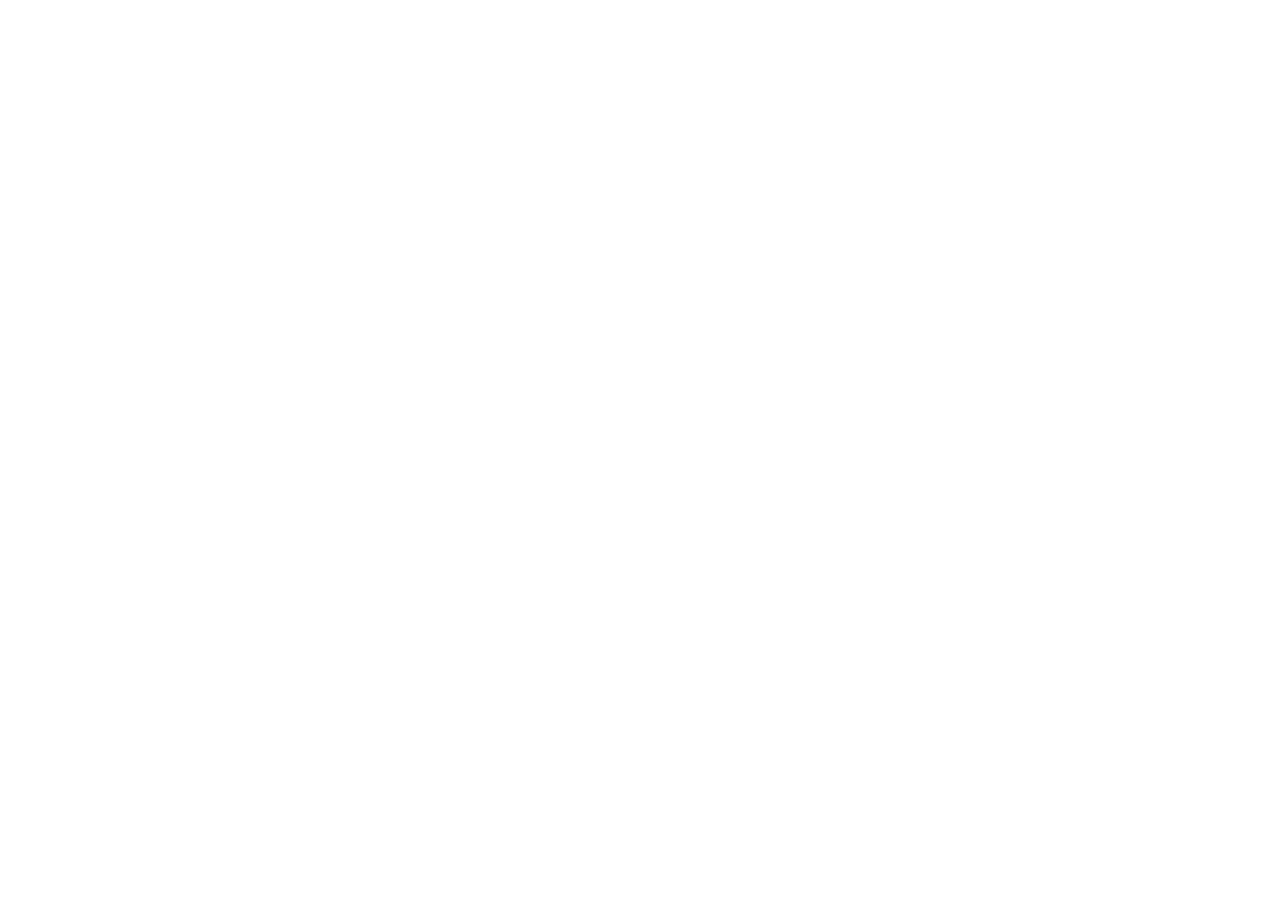
==== WebContent/index.html @ ae43e6e2 "ecran bebel" ====
<html>
	<head>
		<title>Les jeux de bebel</title>
		<meta http-equiv="Content-Type" content="text/html;charset=UTF-8">
		<meta http-equiv="Cache-Control" content="no-cache" />
		<meta http-equiv="X-UA-Compatible" content="IE=Edge" />
		
		<link rel="shortcut icon" href="app/img/favicon.png" type="image/png">
		
		<script src="lib/require.min.js"></script>
		
		<link rel="stylesheet" href="app/css/bootstrap.min.css">
		<link rel="stylesheet" href="app/css/style.css">
	</head>
	<body>
		<div>
			<div id="app"></div>
			<script>
				require(['app/config/config.js'], function () {
					require(['app/view/mainView'], function (main) {
						new main();
					});
				});
			</script>
		</div>
	</body>
</html>
---- WebContent/app/css/style.css ----
html, body {
	margin: 0;
	padding: 0;
	width: 100vw;
	height: 100vh;
	overflow: hidden;
}
.page {
	position: absolute;
	width: 100vw;
	height: 100vh;
}
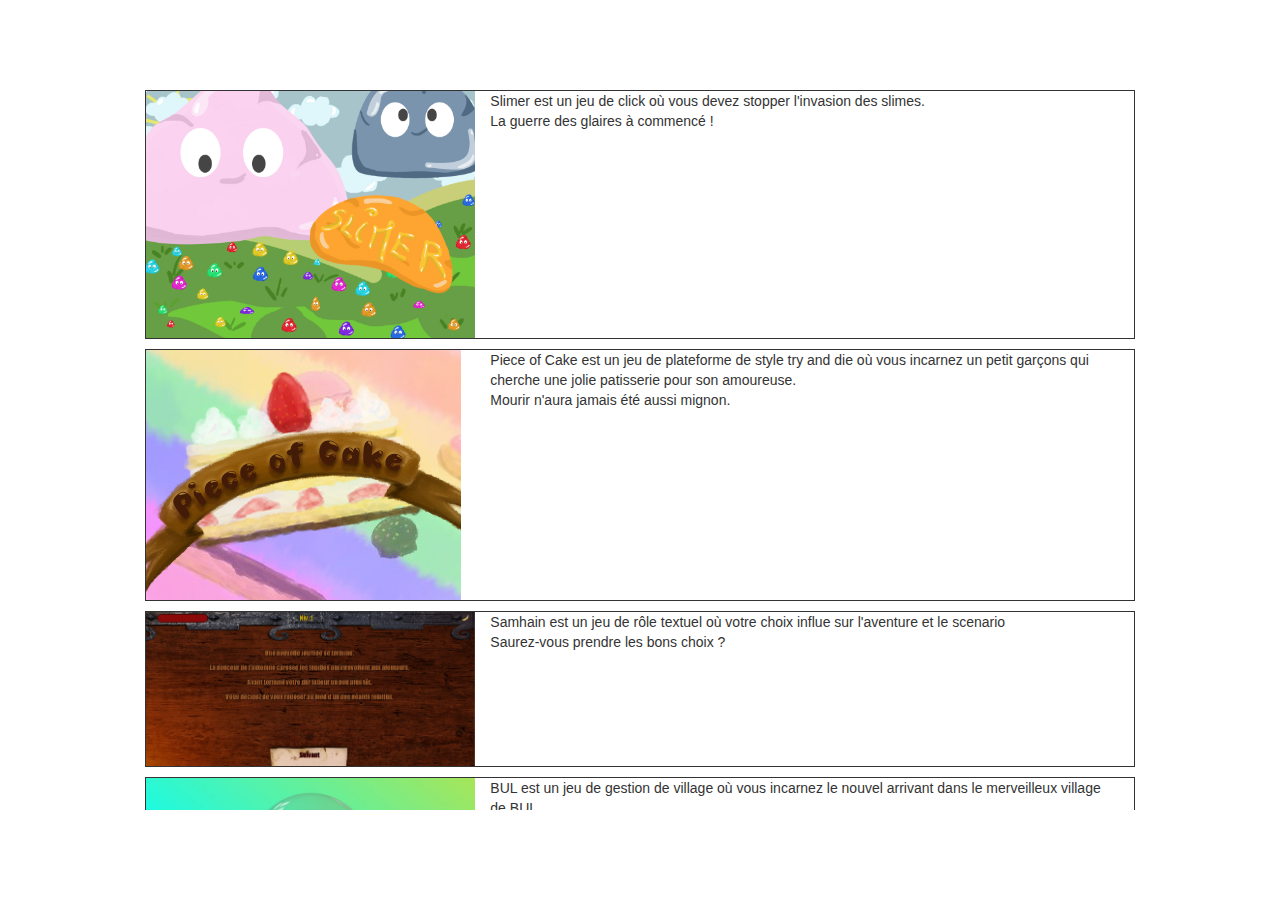
==== commit 052ced2f: "Test" ====
--- a/WebContent/index.html
+++ b/WebContent/index.html
@@ -1,27 +1,27 @@
-<html>
-	<head>
-		<title>Les jeux de bebel</title>
-		<meta http-equiv="Content-Type" content="text/html;charset=UTF-8">
-		<meta http-equiv="Cache-Control" content="no-cache" />
-		<meta http-equiv="X-UA-Compatible" content="IE=Edge" />
-		
-		<link rel="shortcut icon" href="app/img/favicon.png" type="image/png">
-		
-		<script src="lib/require.min.js"></script>
-		
-		<link rel="stylesheet" href="app/css/bootstrap.min.css">
-		<link rel="stylesheet" href="app/css/style.css">
-	</head>
-	<body>
-		<div>
-			<div id="app"></div>
-			<script>
-				require(['app/config/config.js'], function () {
-					require(['app/view/mainView'], function (main) {
-						new main();
-					});
-				});
-			</script>
-		</div>
-	</body>
-</html>
+<html>
+	<head>
+		<title>Les jeux de bebel</title>
+		<meta http-equiv="Content-Type" content="text/html;charset=UTF-8">
+		<meta http-equiv="Cache-Control" content="no-cache" />
+		<meta http-equiv="X-UA-Compatible" content="IE=Edge" />
+		
+		<link rel="shortcut icon" href="app/img/favicon.png" type="image/png">
+		
+		<script src="lib/require.min.js"></script>
+		
+		<link rel="stylesheet" href="app/css/bootstrap.min.css">
+		<link rel="stylesheet" href="app/css/style.css">
+	</head>
+	<body>
+		<div>
+			<div id="app"></div>
+			<script>
+				require(['app/config/config.js'], function () {
+					require(['app/view/mainView'], function (main) {
+						new main();
+					});
+				});
+			</script>
+		</div>
+	</body>
+</html>
--- a/WebContent/app/css/style.css
+++ b/WebContent/app/css/style.css
@@ -1,12 +1,53 @@
-html, body {
-	margin: 0;
-	padding: 0;
-	width: 100vw;
-	height: 100vh;
-	overflow: hidden;
-}
-.page {
-	position: absolute;
-	width: 100vw;
-	height: 100vh;
+html, body {
+	margin: 0;
+	padding: 0;
+	width: 100vw;
+	height: 100vh;
+	overflow: hidden;
+}
+.page {
+	position: absolute;
+	width: 100vw;
+	height: 100vh;
+}
+
+/**
+* Menu
+**/
+.menu-cadre {
+    width: 75%;
+    height: 80%;
+}
+
+/**
+* Games
+**/
+.game-list {
+	height: 100%;
+	overflow-y: auto;
+}
+.game-item {
+    border: 1px solid;
+    cursor: pointer;
+    margin-bottom: 1%;
+}
+.game-image {
+	margin: 0 !important;
+	padding: 0 !important;
+}
+
+
+/**
+* Utils
+**/
+.h-center {
+    position: absolute;
+    margin-left: auto;
+    margin-right: auto;
+    left: 0;
+    right: 0;
+}
+.v-center {
+    margin-top: 50vh;
+    transform: translateY(-50%);
 }